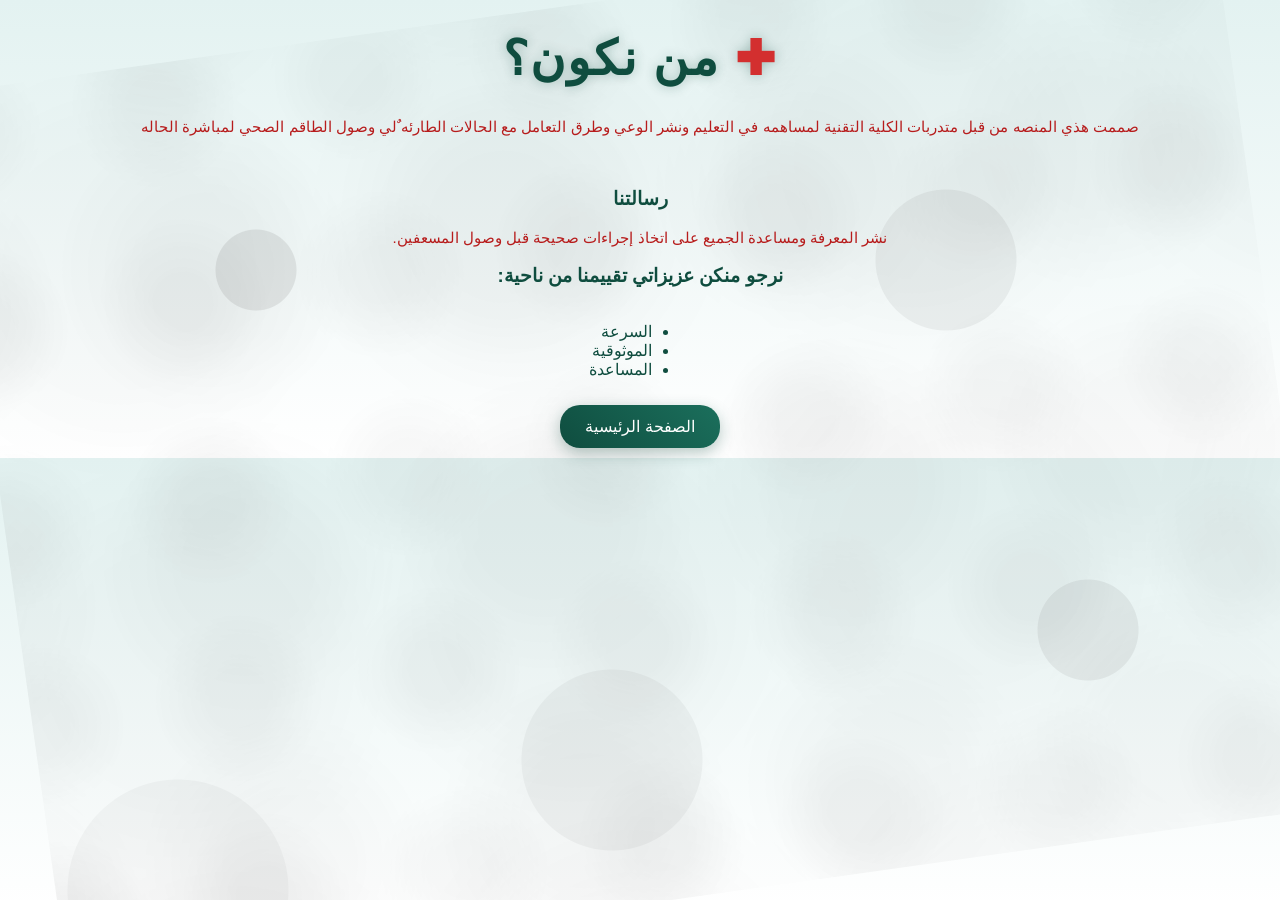
==== about.html @ 81740bff "Add files via upload" ====
<!DOCTYPE html>
<html dir="rtl" lang="ar">
<head>
   <meta charset="UTF-8">
  <title>من نكون؟</title>
 <link rel="stylesheet" href="style.css">
   <meta name="viewport" content="width=device-width, initial-scale-1.0">
</head>

<body>

<div style="text-align:center;">

  <h1>من نكون؟</h1>
<p>صممت هذي المنصه من قبل متدربات الكلية التقنية لمساهمه في التعليم ونشر الوعي وطرق التعامل مع الحالات الطارئه ٌلي وصول الطاقم الصحي لمباشرة الحاله  </p>
<br>

  <h3>رسالتنا</h3>
  <p>نشر المعرفة ومساعدة الجميع على اتخاذ إجراءات صحيحة قبل وصول المسعفين.</p>

  <h3>نرجو منكن عزيزاتي تقييمنا من ناحية:</h3>
  <ul style="display:inline-block; text-align:right;">
    <li>السرعة</li>
    <li>الموثوقية</li>
    <li>المساعدة</li>
  </ul>

  <br>
  <a href="1index.html"> الصفحة الرئيسية</a>

</div>

</body>
</html>
---- style.css ----
p{ font-size: 15PX;
   color: #b71c1c;
}
img {
    width: 100px;
    max-width: 100%;
    height: auto;
    margin: 10px auto;
    display: block;
}
body {
    font-family: "Tahoma", sans-serif;
    direction: rtl;
    margin: 0;
    padding: 0;
    text-align: center;
    overflow-x: hidden;
    color: #0f4d3f;

    background: linear-gradient(to bottom, #e3f2f1, #ffffff);
    position: relative;
}

/* ===== دوائر بالخلفية ===== */
body::before {
    content: "";
    position: fixed;
    inset: 0;
    background-image:
        radial-gradient(circle, rgba(15,77,63,0.10) 8px, transparent 8px),
        radial-gradient(circle, rgba(15,77,63,0.07) 15px, transparent 15px),
        radial-gradient(circle, rgba(15,77,63,0.05) 25px, transparent 25px);

    background-size: 120px 120px, 200px 200px, 300px 300px;
    background-position: 0 0, 50px 80px, 100px 40px;

    z-index: -2;
}

body::before {
    content: "";
    position: fixed;
    inset: 0;
    z-index: -2;

    background-image:
        radial-gradient(circle at 20% 30%, rgba(0,0,0,0.08) 0 40px, transparent 41px),
        radial-gradient(circle at 70% 20%, rgba(0,0,0,0.05) 0 70px, transparent 71px),
        radial-gradient(circle at 40% 80%, rgba(0,0,0,0.04) 0 90px, transparent 91px),
        radial-gradient(circle at 85% 70%, rgba(0,0,0,0.06) 0 50px, transparent 51px),
        radial-gradient(circle at 10% 90%, rgba(0,0,0,0.03) 0 110px, transparent 111px);

    background-repeat: no-repeat;
    background-size: 100% 100%;
}

/* دوائر “نص شكل / مائلة” فوقها طبقة خفيفة */
body::after {
    content: "";
    position: fixed;
    inset: 0;
    z-index: -1;

    background-image:
        radial-gradient(circle, rgba(0,0,0,0.05) 20%, transparent 60%),
        radial-gradient(circle, rgba(0,0,0,0.04) 30%, transparent 70%),
        radial-gradient(circle, rgba(0,0,0,0.03) 40%, transparent 80%);

    background-size: 200px 200px, 300px 300px, 400px 400px;
    background-position: 10% 20%, 70% 60%, 40% 80%;

    transform: rotate(-8deg);
    opacity: 0.6;
}

@keyframes ecgMove {
    0% { transform: translateX(0); }
    100% { transform: translateX(40%); }
}

/* ===== العنوان ===== */
h1 {
    font-size: 48px;
    margin-top: 30px;
    color: #0f4d3f;
    letter-spacing: 2px;
    text-shadow: 0 0 12px rgba(15,77,63,0.3);
    animation: fadeDown 1s ease;
}

/* علامة + */
h1::before {
    content: "✚ ";
    color: #d32f2f;
}


/* ===== أزرار ===== */
a {
    display: inline-block;
    margin: 10px;
    padding: 12px 25px;
    border-radius: 20px;
    background: linear-gradient(45deg, #0f4d3f, #1b6f5c);
    color: white;
    text-decoration: none;
    transition: 0.3s;
    box-shadow: 0 5px 15px rgba(15,77,63,0.3);
}

a:hover {
    transform: scale(1.08);
    box-shadow: 0 10px 25px rgba(15,77,63,0.5);
}

/* ===== فورم ===== */
form {
    box-shadow: 0 10px 30px rgba(0,0,0,0.1);
    background: rgba(255,255,255,0.9);
}
label {
    display: block;
    margin-top: 10px;
    font-weight: bold;
}


input:focus, textarea:focus {
    outline: none;
    border-color: #1b6f5c;
    box-shadow: 0 0 10px rgba(27,111,92,0.4);
}

/* زر إرسال */
input[type="submit"] {
    background: linear-gradient(45deg, #0f4d3f, #1b6f5c);
    color: white;
    border: none;
    cursor: pointer;
}

/* زر إعادة */
input[type="reset"] {
    background: linear-gradient(45deg, #d32f2f, #ef5350);
    color: white;
    border: none;
    cursor: pointer;
}

/* ===== صندوق طوارئ ===== */
.emergency {
    margin-top: 20px;
    padding: 20px;
    border-radius: 15px;
    background: rgba(255, 235, 238, 0.95);
    border: 2px solid #d32f2f;
    color: #b71c1c;
    font-weight: bold;
    animation: pulse 1.2s infinite;
}

/* نبض */
@keyframes pulse {
    0% { transform: scale(1); }
    50% { transform: scale(1.04); }
    100% { transform: scale(1); }
}

/* دخول */
@keyframes fadeDown {
    from {opacity: 0; transform: translateY(-20px);}
    to {opacity: 1; transform: translateY(0);}
}
ol{
        color: #b71c1c;
}
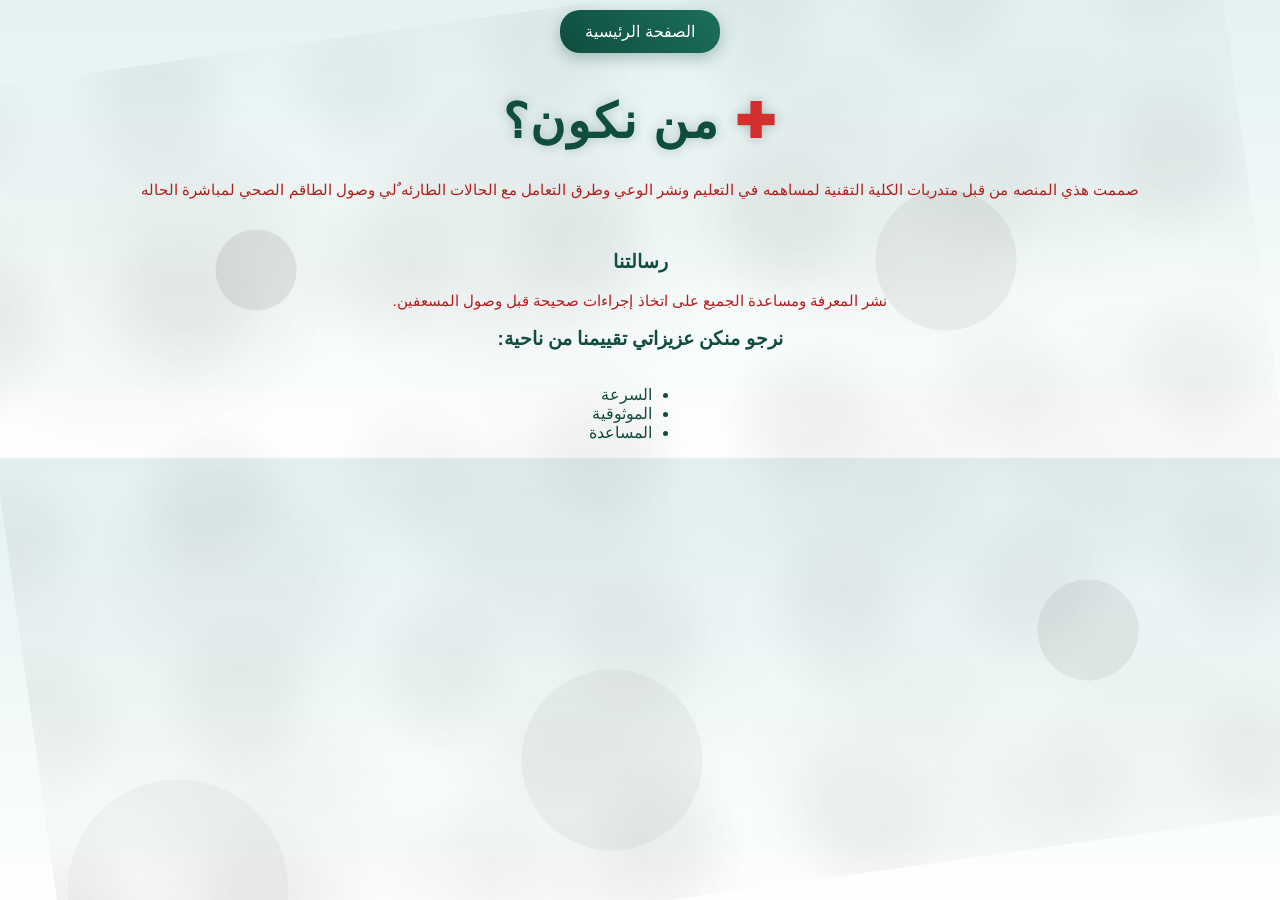
==== commit a7c714a9: "Add files via upload" ====
--- a/about.html
+++ b/about.html
@@ -8,7 +8,7 @@
 </head>
 
 <body>
-
+ <a href="index.html">  الصفحة الرئيسية</a>
 <div style="text-align:center;">
 
   <h1>من نكون؟</h1>
@@ -26,7 +26,7 @@
   </ul>
 
   <br>
-  <a href="1index.html"> الصفحة الرئيسية</a>
+ 
 
 </div>
 
